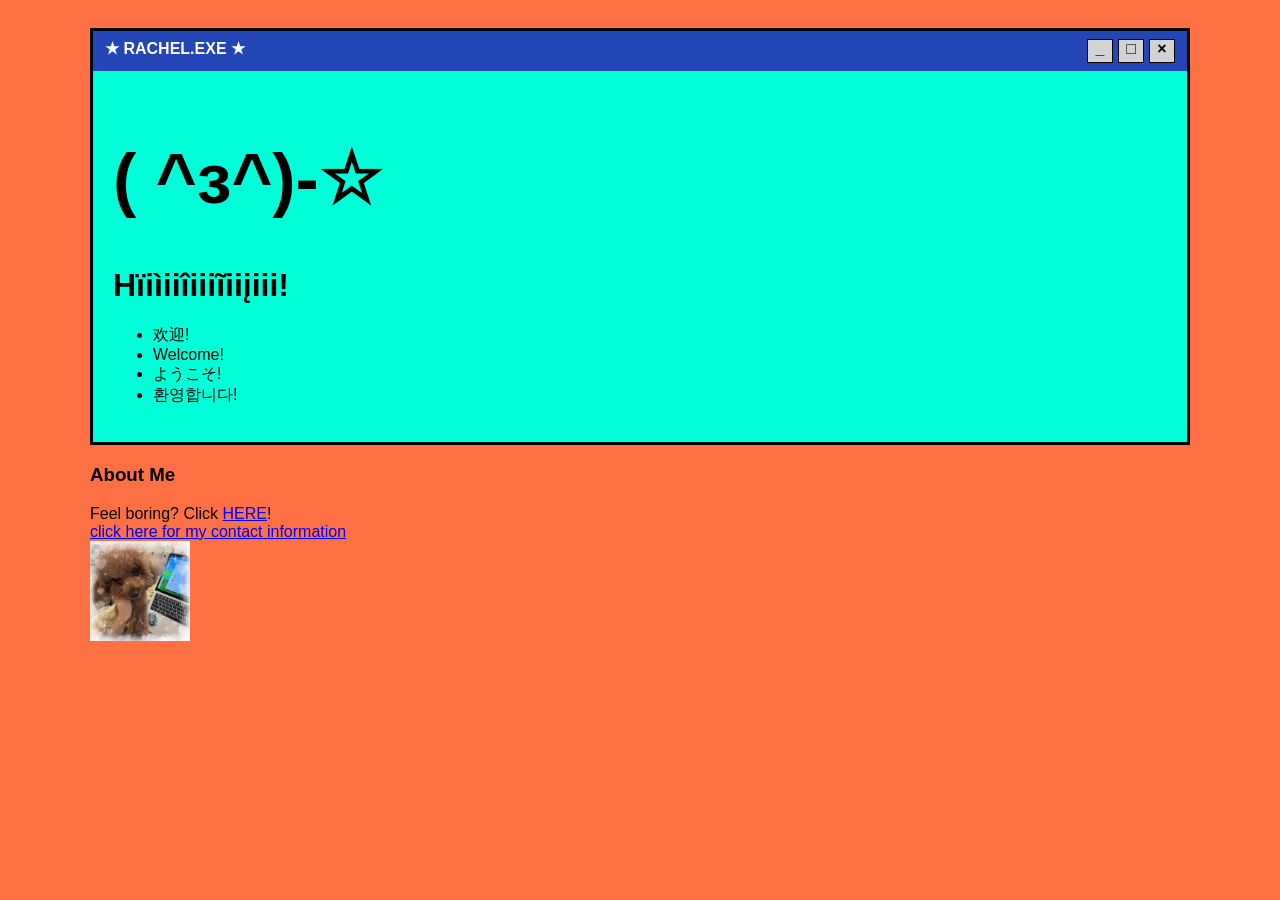
==== index.html @ 141f24f3 "Add files via upload" ====
<!DOCTYPE html>
<html lang="en">
<head>
    <meta charset="UTF-8">
    <meta name="viewport" content="width=device-width, initial-scale=1.0">
    <title>Document</title>
    <link rel="stylesheet" href="styles.css">
</head>
<body>
   <div class="website">

    <div class="header-window">
        <div class="window-bar">
        <span>★ RACHEL.EXE ★</span>

        <div class="window-buttons">
            <span>_</span>
            <span>□</span>
            <span>×</span>
        </div>
    </div>
        <div class="window-content">
        <h1 class="title">( ^з^)-☆</h1>
        <h1>Hïiìiiîiiiĩiiįiii!</h1>

        <ul>
            <li>欢迎!</li>
            <li>Welcome!</li>
            <li>ようこそ!</li>
            <li>환영합니다!</li>
        </ul>
    </div>
    </div>

    <h3>About Me</h3>



    Feel boring? Click <a href="https://poki.com/zh/g/poor-bunny">HERE</a>!

   <br> <a href="contact.html">click here for my contact information</a>

    <br><img src="kaka.png" width="100" alt="">

    </div>
</body>

</html>
---- styles.css ----
body {
    background-color: rgb(255, 113, 69);
    font-family: 'Franklin Gothic Medium', 'Arial Narrow', Arial, sans-serif;
}

.title {
    color: rgb(0, 0, 0);
    font-size: 70px;
    font-family: 'Gill Sans', 'Gill Sans MT', Calibri, 'Trebuchet MS', sans-serif;
}

.website {
    max-width: 1100px;
    margin: 0 auto;
    padding: 20px;
}

.header-window {
    background-color: rgb(0, 255, 217);
    border: 3px solid black;
}
    .window-bar {
    background-color: rgb(35, 70, 183);
    color: white;
    padding: 8px 12px;
    display: flex;
    justify-content: space-between;
    font-weight: bold;
}

.window-buttons {
    display: flex;
    gap: 5px;
}

.window-buttons span {
    background-color: lightgray;
    color: black;
    border: 1px solid black;
    width: 24px;
    height: 22px;
    text-align: center;
}

.window-content {
    padding: 20px;
}
}
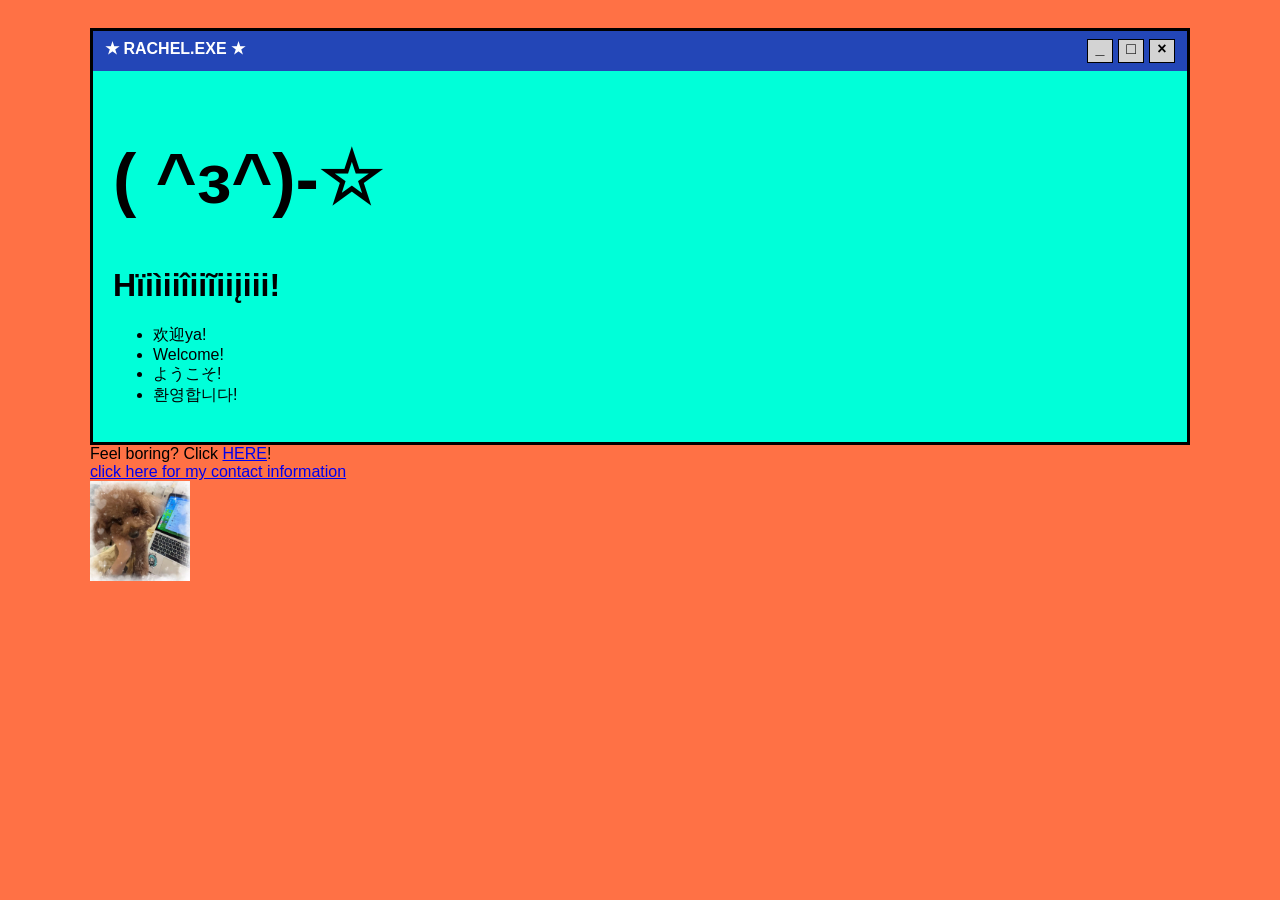
==== commit ec16b4d9: "update my website" ====
--- a/index.html
+++ b/index.html
@@ -21,20 +21,16 @@
     </div>
         <div class="window-content">
         <h1 class="title">( ^з^)-☆</h1>
-        <h1>Hïiìiiîiiiĩiiįiii!</h1>
+        <h1>Hïiìiiîiiĩiiįiii!</h1>
 
         <ul>
-            <li>欢迎!</li>
+            <li>欢迎ya!</li>
             <li>Welcome!</li>
             <li>ようこそ!</li>
             <li>환영합니다!</li>
         </ul>
+        </div>
     </div>
-    </div>
-
-    <h3>About Me</h3>
-
-
 
     Feel boring? Click <a href="https://poki.com/zh/g/poor-bunny">HERE</a>!
 
--- a/styles.css
+++ b/styles.css
@@ -44,5 +44,4 @@
 
 .window-content {
     padding: 20px;
-}
 }
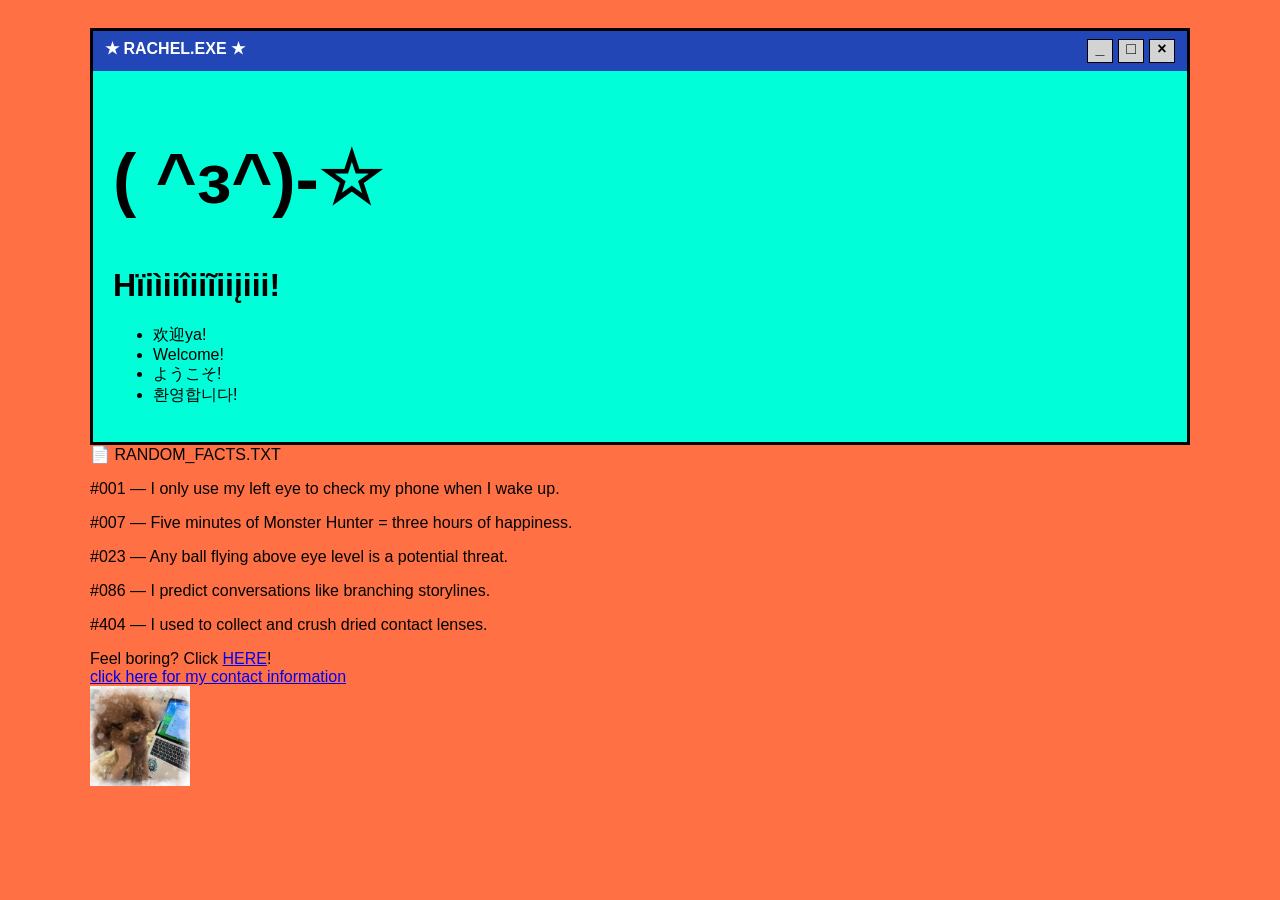
==== commit 30895120: "1" ====
--- a/index.html
+++ b/index.html
@@ -32,6 +32,20 @@
         </div>
     </div>
 
+    <div class="facts-window">
+    <div class="facts-bar">
+        <span>📄 RANDOM_FACTS.TXT</span>
+    </div>
+
+    <div class="facts-content">
+        <p>#001 — I only use my left eye to check my phone when I wake up.</p>
+        <p>#007 — Five minutes of Monster Hunter = three hours of happiness.</p>
+        <p>#023 — Any ball flying above eye level is a potential threat.</p>
+        <p>#086 — I predict conversations like branching storylines.</p>
+        <p>#404 — I used to collect and crush dried contact lenses.</p>
+    </div>
+</div>
+
     Feel boring? Click <a href="https://poki.com/zh/g/poor-bunny">HERE</a>!
 
    <br> <a href="contact.html">click here for my contact information</a>
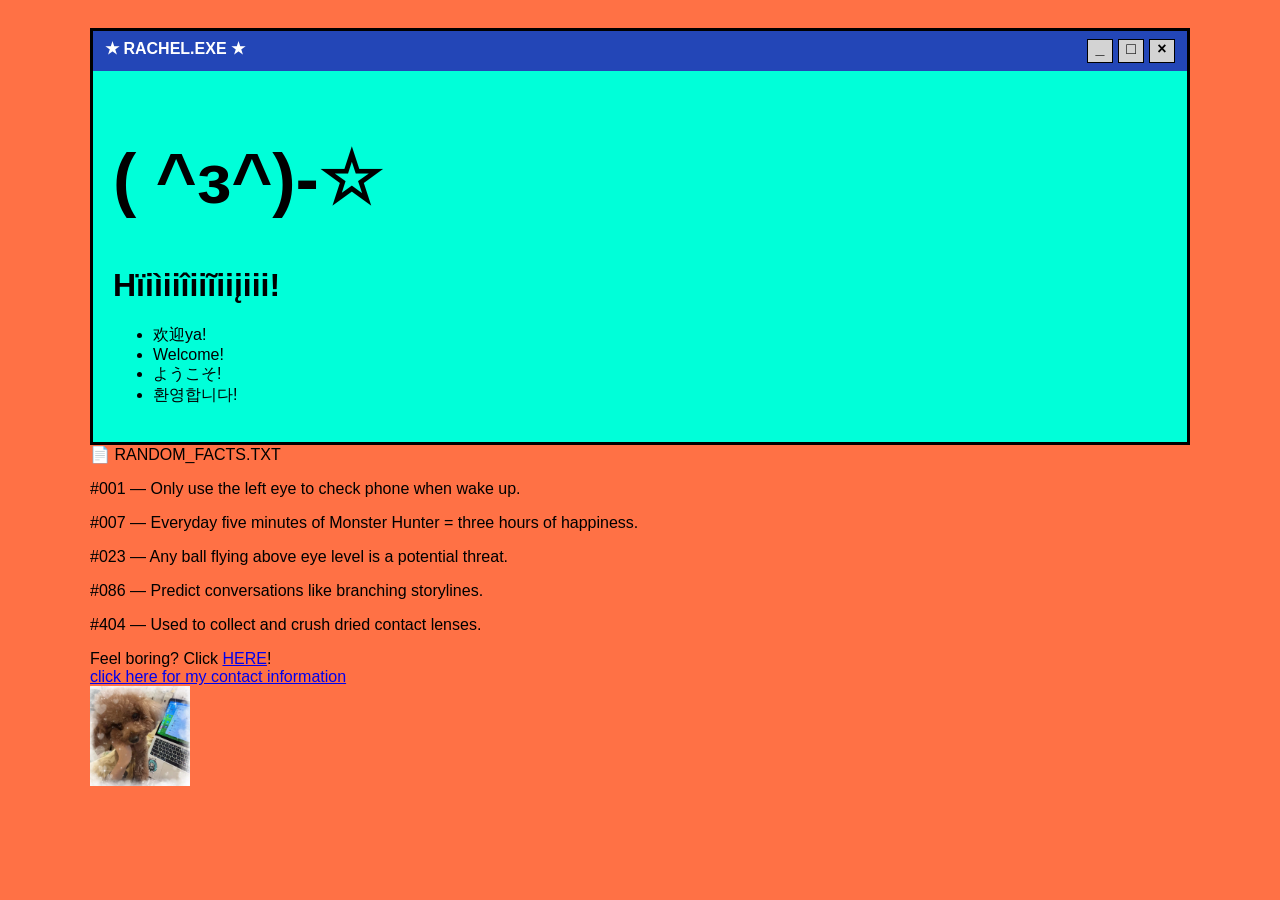
==== commit 8df54994: "1" ====
--- a/index.html
+++ b/index.html
@@ -38,11 +38,11 @@
     </div>
 
     <div class="facts-content">
-        <p>#001 — I only use my left eye to check my phone when I wake up.</p>
-        <p>#007 — Five minutes of Monster Hunter = three hours of happiness.</p>
+        <p>#001 — Only use the left eye to check phone when wake up.</p>
+        <p>#007 — Everyday five minutes of Monster Hunter = three hours of happiness.</p>
         <p>#023 — Any ball flying above eye level is a potential threat.</p>
-        <p>#086 — I predict conversations like branching storylines.</p>
-        <p>#404 — I used to collect and crush dried contact lenses.</p>
+        <p>#086 — Predict conversations like branching storylines.</p>
+        <p>#404 — Used to collect and crush dried contact lenses.</p>
     </div>
 </div>
 
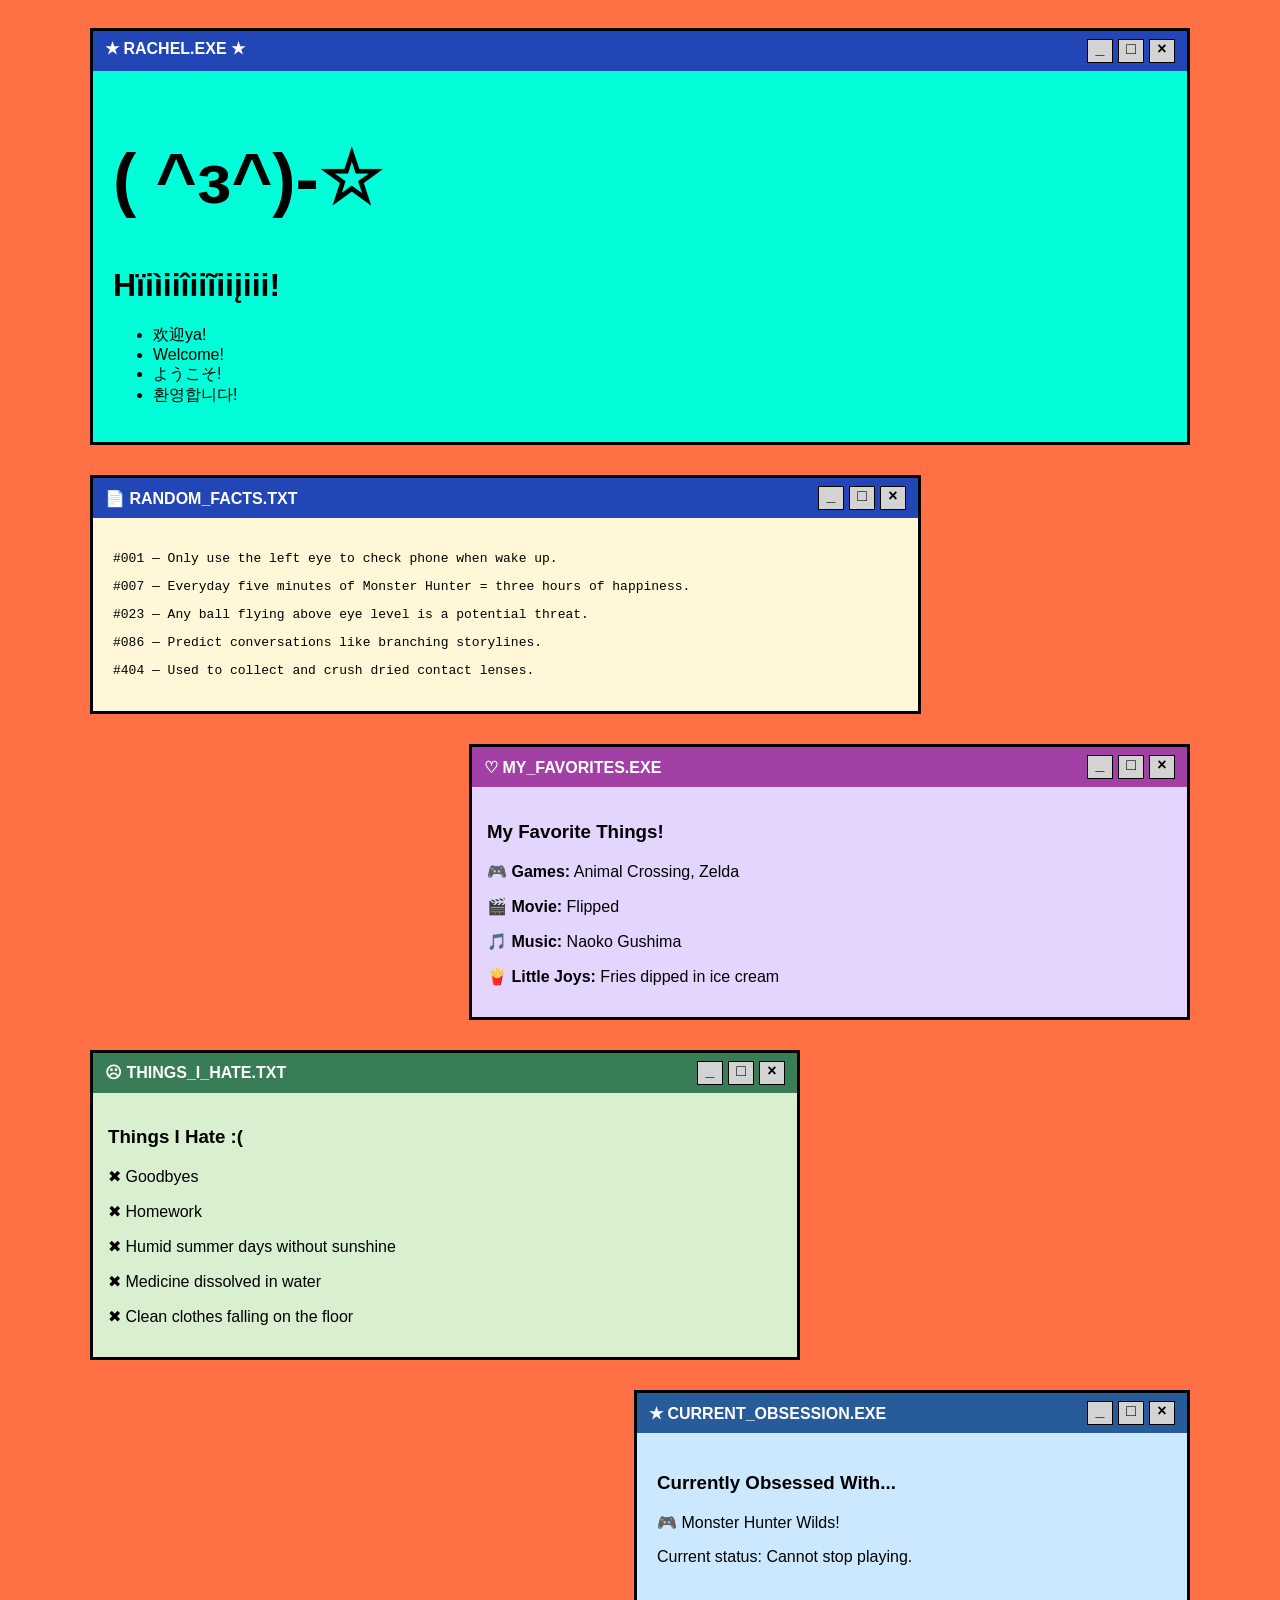
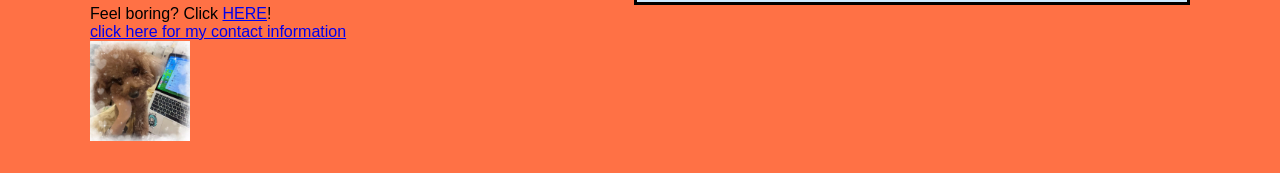
==== commit 091fc580: "1" ====
--- a/index.html
+++ b/index.html
@@ -35,6 +35,11 @@
     <div class="facts-window">
     <div class="facts-bar">
         <span>📄 RANDOM_FACTS.TXT</span>
+         <div class="facts-buttons">
+        <span>_</span>
+        <span>□</span>
+        <span>×</span>
+        </div>
     </div>
 
     <div class="facts-content">
@@ -44,7 +49,79 @@
         <p>#086 — Predict conversations like branching storylines.</p>
         <p>#404 — Used to collect and crush dried contact lenses.</p>
     </div>
+    
+
 </div>
+
+   <div class="favorites-window">
+
+    <div class="favorites-bar">
+        <span>♡ MY_FAVORITES.EXE</span>
+        <div class="window-buttons">
+        <span>_</span>
+        <span>□</span>
+        <span>×</span>
+        </div>
+    </div>
+
+   <div class="favorites-content">
+    <h3>My Favorite Things!</h3>
+
+    <p>🎮 <b>Games:</b> Animal Crossing, Zelda</p>
+    <p>🎬 <b>Movie:</b> Flipped</p>
+    <p>🎵 <b>Music:</b> Naoko Gushima</p>
+    <p>🍟 <b>Little Joys:</b> Fries dipped in ice cream</p>
+    </div>
+
+</div>
+
+<div class="hate-window">
+
+    <div class="hate-bar">
+        <span>☹ THINGS_I_HATE.TXT</span>
+
+        <div class="window-buttons">
+            <span>_</span>
+            <span>□</span>
+            <span>×</span>
+        </div>
+    </div>
+
+    <div class="hate-content">
+        <h3>Things I Hate :(</h3>
+
+        <p>✖ Goodbyes</p>
+        <p>✖ Homework</p>
+        <p>✖ Humid summer days without sunshine</p>
+        <p>✖ Medicine dissolved in water</p>
+        <p>✖ Clean clothes falling on the floor</p>
+    </div>
+
+</div>
+
+<div class="obsession-window">
+
+    <div class="obsession-bar">
+        <span>★ CURRENT_OBSESSION.EXE</span>
+
+        <div class="window-buttons">
+            <span>_</span>
+            <span>□</span>
+            <span>×</span>
+        </div>
+    </div>
+
+    <div class="obsession-content">
+        <h3>Currently Obsessed With...</h3>
+
+        <p>🎮 Monster Hunter Wilds!</p>
+        <p>Current status: Cannot stop playing.</p>
+    </div>
+
+</div>
+
+
+<div>
 
     Feel boring? Click <a href="https://poki.com/zh/g/poor-bunny">HERE</a>!
 
@@ -52,7 +129,7 @@
 
     <br><img src="kaka.png" width="100" alt="">
 
-    </div>
+</div>
 </body>
 
 </html>
--- a/styles.css
+++ b/styles.css
@@ -44,4 +44,105 @@
 
 .window-content {
     padding: 20px;
+}
+
+.facts-window {
+    width: 75%;
+    background-color: rgb(255, 247, 215);
+    border: 3px solid black;
+    margin-top: 30px;
+}
+
+.facts-content {
+    padding: 20px;
+    font-family: monospace;
+}
+
+.facts-bar {
+    background-color: rgb(35, 70, 183);
+    color: white;
+    padding: 8px 12px;
+    font-weight: bold;
+    display: flex;
+    justify-content: space-between;
+    align-items: center;
+}
+
+.facts-buttons {
+    display: flex;
+    gap: 5px;
+}
+
+.facts-buttons span {
+    background-color: lightgray;
+    color: black;
+    border: 1px solid black;
+    width: 24px;
+    height: 22px;
+    text-align: center;
+}
+
+.favorites-window {
+    width: 65%;
+    margin-left: auto;
+    margin-top: 30px;
+    background-color: rgb(228, 213, 255);
+    border: 3px solid black;
+}
+
+.favorites-bar {
+    background-color: rgb(163, 64, 166);
+    color: white;
+    padding: 8px 12px;
+    font-weight: bold;
+    display: flex;
+    justify-content: space-between;
+    align-items: center;
+}
+
+.favorites-content {
+    padding: 15px;
+}
+
+.hate-window {
+    width: 64%;
+    margin-top: 30px;
+    background-color: rgb(216, 240, 208);
+    border: 3px solid black;
+}
+
+.hate-bar {
+    background-color: rgb(57, 125, 86);
+    color: white;
+    padding: 8px 12px;
+    font-weight: bold;
+    display: flex;
+    justify-content: space-between;
+    align-items: center;
+}
+
+.hate-content {
+    padding: 15px;
+}
+
+.obsession-window {
+    width: 50%;
+    margin-left: auto;
+    margin-top: 30px;
+    background-color: rgb(204, 232, 255);
+    border: 3px solid black;
+}
+
+.obsession-content {
+    padding: 20px;
+}
+
+.obsession-bar {
+    background-color: rgb(40, 91, 154);
+    color: white;
+    padding: 8px 12px;
+    font-weight: bold;
+    display: flex;
+    justify-content: space-between;
+    align-items: center;
 }
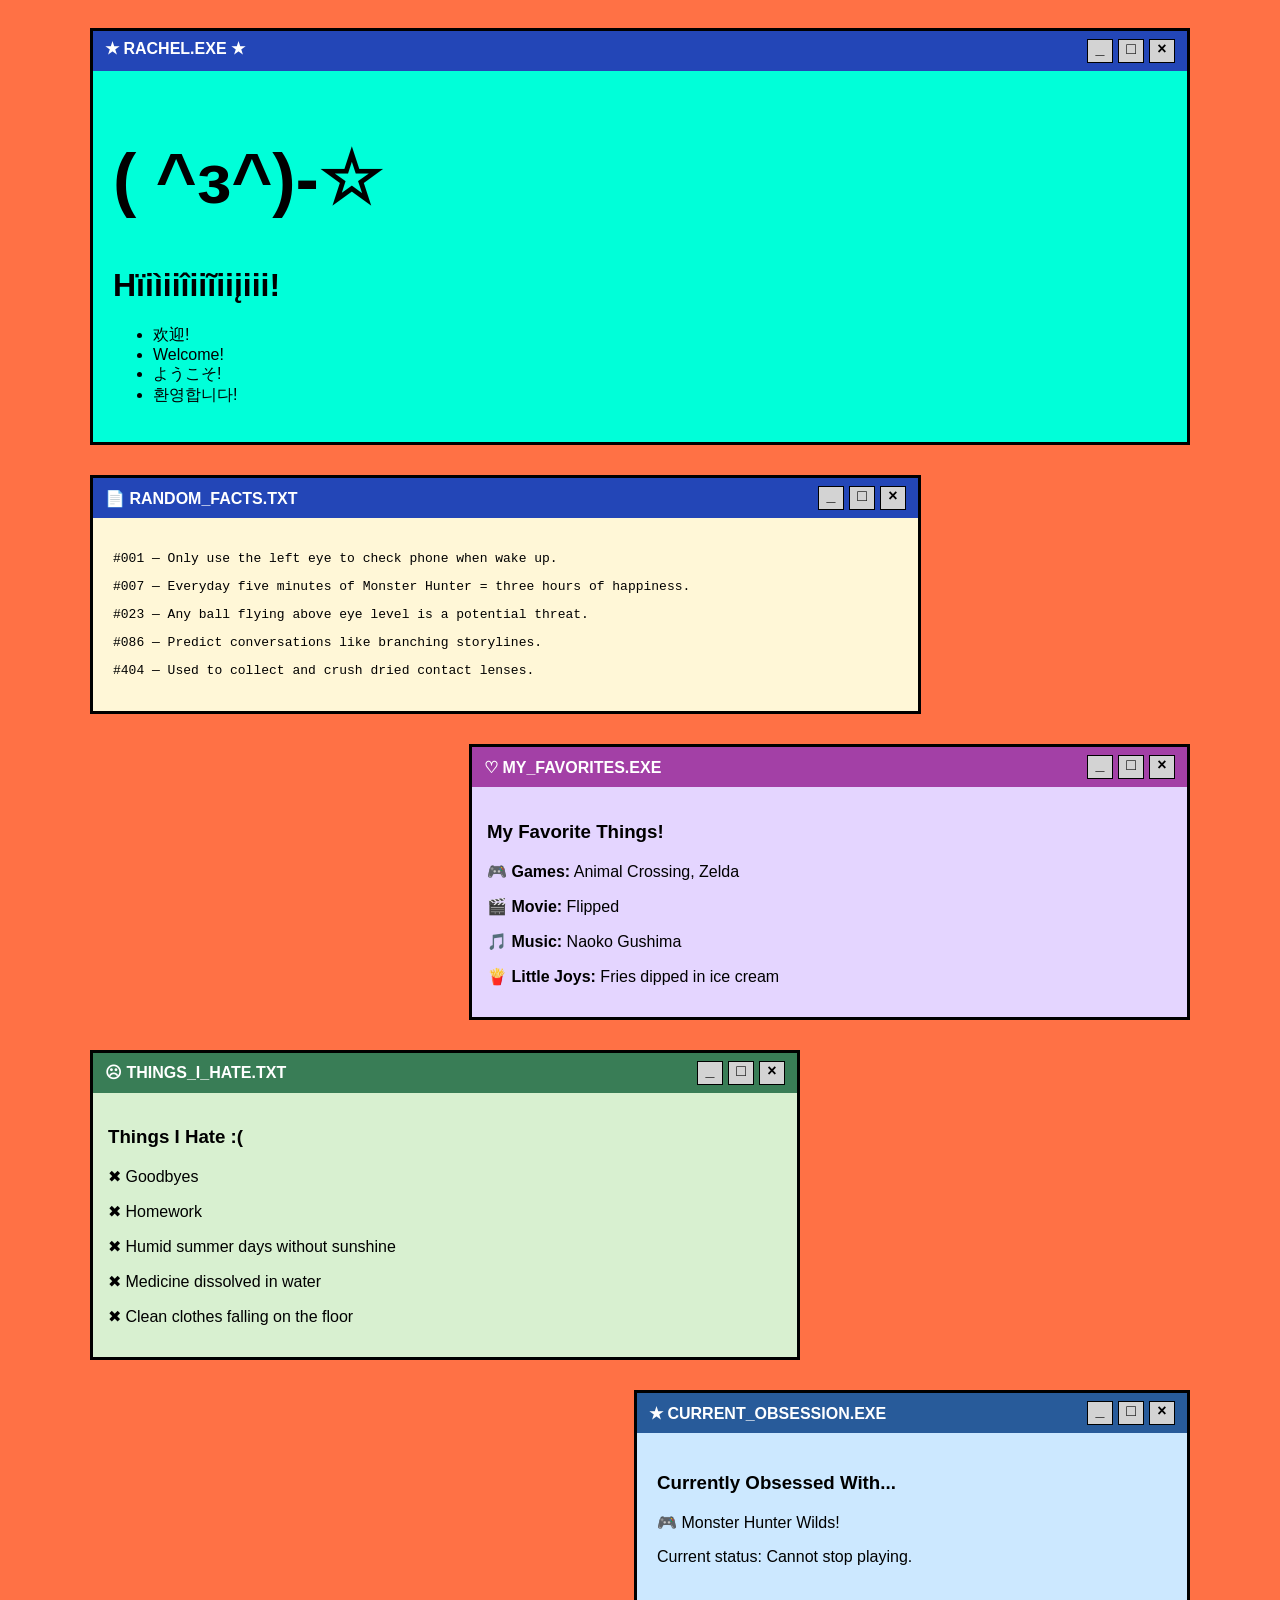
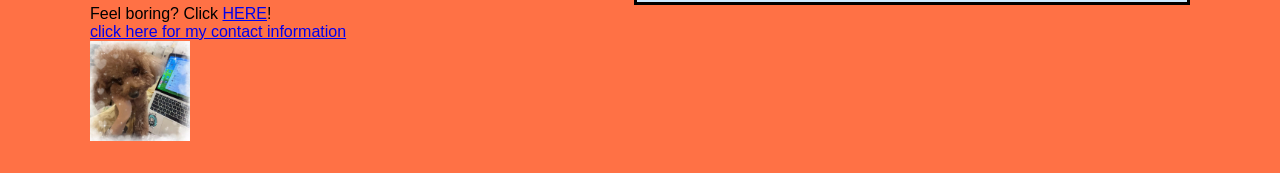
==== commit 7d1b4e74: "1" ====
--- a/index.html
+++ b/index.html
@@ -24,7 +24,7 @@
         <h1>Hïiìiiîiiĩiiįiii!</h1>
 
         <ul>
-            <li>欢迎ya!</li>
+            <li>欢迎!</li>
             <li>Welcome!</li>
             <li>ようこそ!</li>
             <li>환영합니다!</li>
